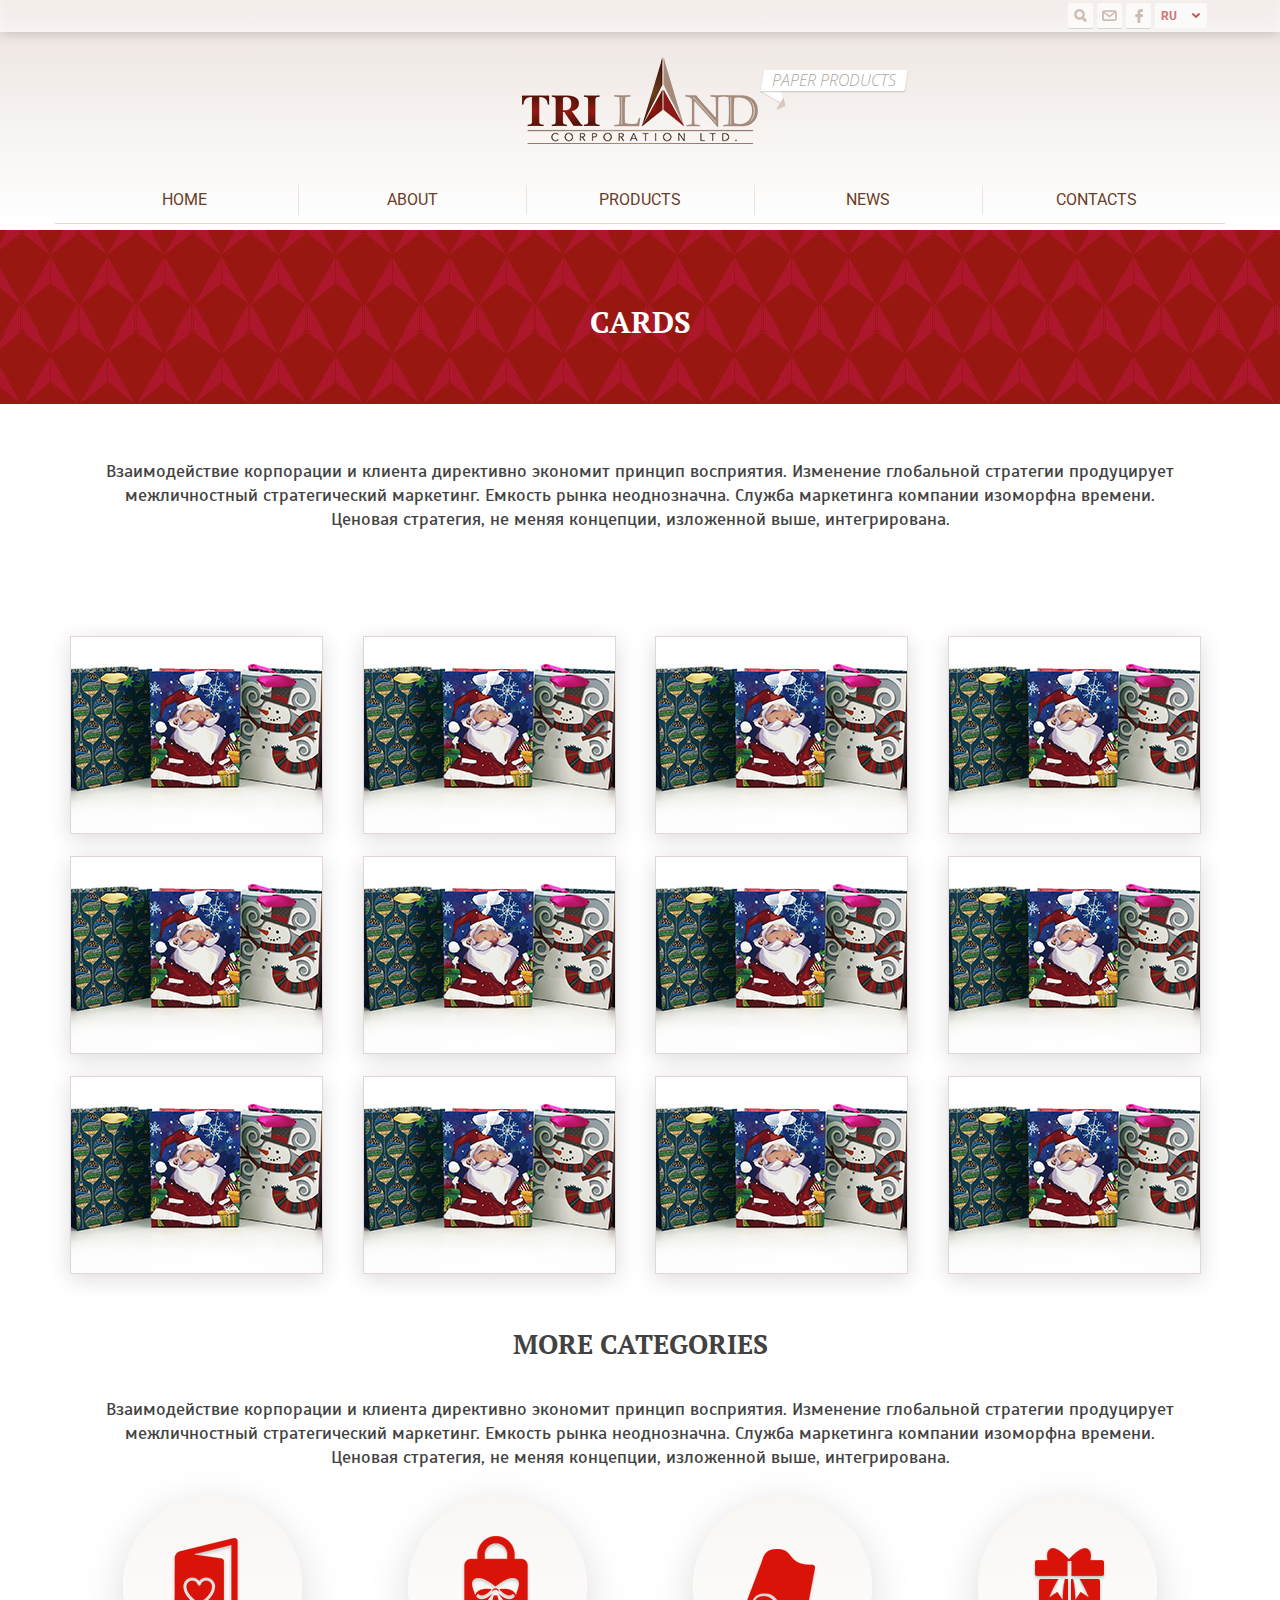
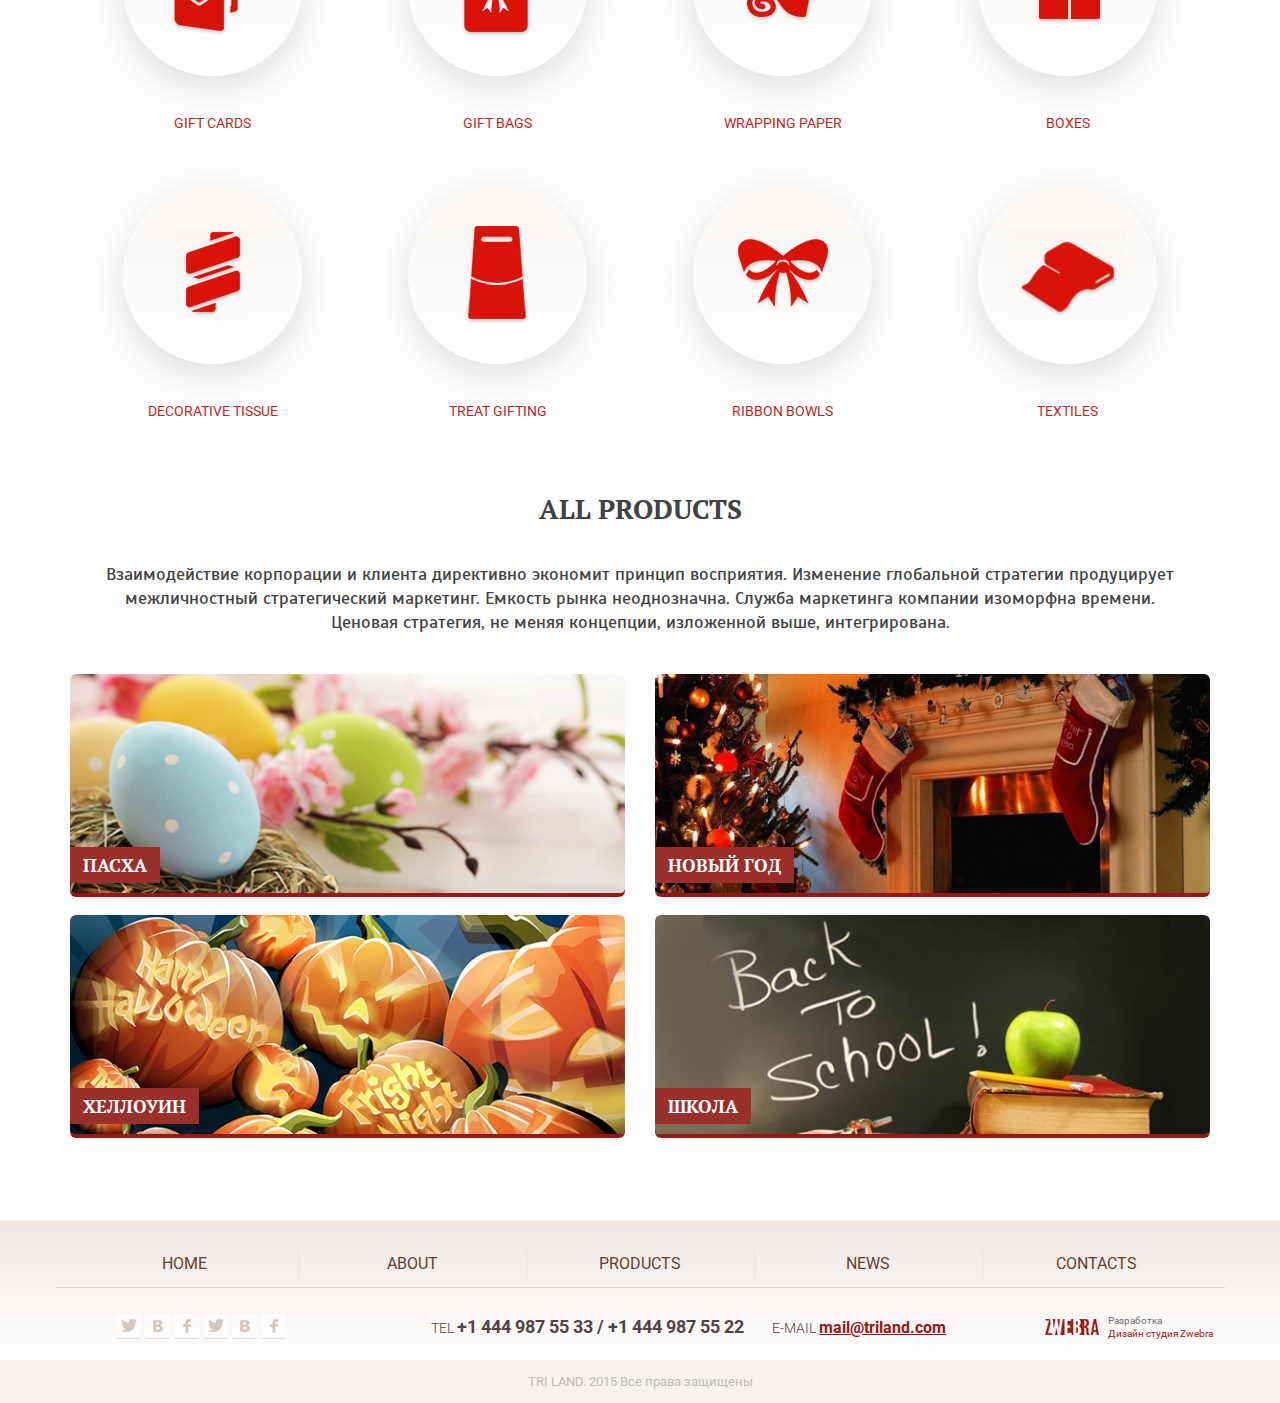
==== gallery.html @ 69f17f94 "page gallery" ====
<!DOCTYPE html>
<html>
   <head>
        <meta http-equiv="Content-Type" content="text/html; charset=utf-8">
		<meta name="description" content="">
		<meta name="keywords" content="">
		<meta name="viewport" content="width=device-width, initial-scale=1">
		<title>Triland</title>
		<!-- CSS -->
			<link href='https://fonts.googleapis.com/css?family=Roboto:400,100,100italic,300,300italic,400italic,500,500italic,700,700italic,900,900italic|PT+Serif:400,400italic,700,700italic|Scada:400,400italic,700,700italic|Open+Sans:400,300,300italic,400italic,600,600italic,700&subset=latin,cyrillic' rel='stylesheet' type='text/css'>
			<link rel="stylesheet" href="css/bootstrap.min.css" media="screen" >
			<link href="css/jquery.fancybox.css" rel="stylesheet" media="screen">
			<link href="css/bootstrap-theme.min.css" rel="stylesheet" media="screen">
			<link href="css/jquery.bxslider.css" rel="stylesheet" media="screen">
			<link href="css/style.css" rel="stylesheet" media="screen">
			<link href="css/mobile.css" rel="stylesheet" media="screen">
		<!-- END OF CSS -->
		<!--SCRIPT -->
			 <script src="https://ajax.googleapis.com/ajax/libs/jquery/1.11.1/jquery.min.js"></script>
			<script src="js/bootstrap.min.js"></script>
			<script src="js/jquery.fancybox.js"></script>
			<script src="js/modernizr.custom.js"></script>
			<script src="js/jquery.bxslider.min.js"></script>
			<script src="js/common.js"></script>
			<!--[if IE]>  
				<script src="http://html5shim.googlecode.com/svn/trunk/html5.js"></script>  
			<![endif]--> 
		<!-- END OF SCRIPT -->
	</head>
<body>
<div id="wrapper">
<!--header-->
<header>
	<div class="container-fluid head_top">
		<div class="container">
			<div class="row">
				<div class="col-md-12">
					<div class="lang">
						<div class="lang_selected"><span>Ru</span></div>
						<ul class="lang_list">
							<li><a href="#">eng</a></li>
							<li><a href="#">fr</a></li>
						</ul>
					</div>
					<nav class="social_links">
						<a href="#" class="social_item"><span><img src="img/search_icon.png" alt=""/></span></a>
						<a href="#" class="social_item"><span><img src="img/mail_icon.png" alt=""/></span></a>
						<a href="#" class="social_item"><span><img src="img/fb_icon.png" alt=""/></span></a>
					</nav>
				</div>
			</div>
		</div>
	</div>
	<div class="container-fluid logo_wrap">
		<div class="container">
			<div class="row">
				<div class="col-md-12">
					<div class="logo">
						<a href="/"><img src="img/logo.png" alt=""/></a>
						<div class="slogan"><strong>Paper Products</strong></div>
					</div>
				</div>
			</div>
		</div>
		<div class="head_nav">
			<div class="container">
				<div class="row main_menu">
					<div class="col-md-12">
						<div class="menu_trigger">
							<img src="img/menu_trigger.png" alt=""/><span>menu</span>
						</div>
						<nav class="menu">
							<ul>
								<li><a href="#">home</a></li>
								<li><a href="#">about</a></li>
								<li><a href="#">Products</a></li>
								<li><a href="#">News</a></li>
								<li><a href="#">Contacts</a></li>
							</ul>
							<div class="search_nav">
								<div class="search">
									<input type="text" placeholder="Search..."/>
									<input type="submit" value=""/>
								</div>
								<nav>
									<a href="#" class="active">ru</a>
									<a href="#">en</a>
									<a href="#">fr</a>
								</nav>
							</div>
						</nav>	
					</div>
				</div>
			</div>	
		</div>	
	</div>
</header>
<!--main-->
<div id="main">
	<div class="main_title container-fluid">
		<div class="container">
			Cards
		</div>
	</div>
	<div class="container">
		<article class="about_wrap">
			<p>Взаимодействие корпорации и клиента директивно экономит принцип восприятия. Изменение глобальной стратегии продуцирует межличностный стратегический маркетинг. Емкость рынка неоднозначна. Служба маркетинга компании изоморфна времени. Ценовая стратегия, не меняя концепции, изложенной выше, интегрирована.</p>
		</article>
		<div class="gallery_block">
			<div class="row">
				<div class="col-md-3">
					<a href="img/gallery1.jpg" class="fancybox" data-fancybox-group="group" ><img src="img/gallery1.jpg" alt=""/></a>
				</div>
				<div class="col-md-3">
					<a href="img/gallery1.jpg" class="fancybox" data-fancybox-group="group" ><img src="img/gallery1.jpg" alt=""/></a>
				</div>
				<div class="col-md-3">
					<a href="img/gallery1.jpg" class="fancybox" data-fancybox-group="group" ><img src="img/gallery1.jpg" alt=""/></a>
				</div>
				<div class="col-md-3">
					<a href="img/gallery1.jpg" class="fancybox" data-fancybox-group="group" ><img src="img/gallery1.jpg" alt=""/></a>
				</div>
			</div>
			<div class="row">
				<div class="col-md-3">
					<a href="img/gallery1.jpg" class="fancybox" data-fancybox-group="group" ><img src="img/gallery1.jpg" alt=""/></a>
				</div>
				<div class="col-md-3">
					<a href="img/gallery1.jpg" class="fancybox" data-fancybox-group="group" ><img src="img/gallery1.jpg" alt=""/></a>
				</div>
				<div class="col-md-3">
					<a href="img/gallery1.jpg" class="fancybox" data-fancybox-group="group" ><img src="img/gallery1.jpg" alt=""/></a>
				</div>
				<div class="col-md-3">
					<a href="img/gallery1.jpg" class="fancybox" data-fancybox-group="group" ><img src="img/gallery1.jpg" alt=""/></a>
				</div>
			</div>
			<div class="row">
				<div class="col-md-3">
					<a href="img/gallery1.jpg" class="fancybox" data-fancybox-group="group" ><img src="img/gallery1.jpg" alt=""/></a>
				</div>
				<div class="col-md-3">
					<a href="img/gallery1.jpg" class="fancybox" data-fancybox-group="group" ><img src="img/gallery1.jpg" alt=""/></a>
				</div>
				<div class="col-md-3">
					<a href="img/gallery1.jpg" class="fancybox" data-fancybox-group="group" ><img src="img/gallery1.jpg" alt=""/></a>
				</div>
				<div class="col-md-3">
					<a href="img/gallery1.jpg" class="fancybox" data-fancybox-group="group" ><img src="img/gallery1.jpg" alt=""/></a>
				</div>
			</div>
		</div>
		<div class="categories_block">
			<div class="title"><strong>More categories</strong></div>
			<article class="content_txt">	
				<p>Взаимодействие корпорации и клиента директивно экономит принцип восприятия. Изменение глобальной стратегии продуцирует межличностный стратегический маркетинг. Емкость рынка неоднозначна. Служба маркетинга компании изоморфна времени. Ценовая стратегия, не меняя концепции, изложенной выше, интегрирована.</p>
			</article>
			<div class="categories_items">
				<a href="#">
					<span class="categories_items_img"><span><img src="img/categories_img1.png" alt=""/></span></span>
					<em>Gift cards</em>
				</a>
				<a href="#">
					<span class="categories_items_img"><span><img src="img/categories_img2.png" alt=""/></span></span>
					<em>Gift bags</em>
				</a>
				<a href="#">
					<span class="categories_items_img"><span><img src="img/categories_img3.png" alt=""/></span></span>
					<em>Wrapping paper</em>
				</a>
				<a href="#">
					<span class="categories_items_img"><span><img src="img/categories_img4.png" alt=""/></span></span>
					<em>Boxes</em>
				</a>
				<a href="#">
					<span class="categories_items_img"><span><img src="img/categories_img5.png" alt=""/></span></span>
					<em>Decorative tissue</em>
				</a>
				<a href="#">
					<span class="categories_items_img"><span><img src="img/categories_img6.png" alt=""/></span></span>
					<em>Treat gifting</em>
				</a>
				<a href="#">
					<span class="categories_items_img"><span><img src="img/categories_img7.png" alt=""/></span></span>
					<em>Ribbon  Bowls</em>
				</a>
				<a href="#">
					<span class="categories_items_img"><span><img src="img/categories_img8.png" alt=""/></span></span>
					<em>Textiles</em>
				</a>
			</div>
		</div>
		<div class="products_wrap">
			<div class="title"><strong>All products</strong></div>
			<article class="content_txt">	
				<p>Взаимодействие корпорации и клиента директивно экономит принцип восприятия. Изменение глобальной стратегии продуцирует межличностный стратегический маркетинг. Емкость рынка неоднозначна. Служба маркетинга компании изоморфна времени. Ценовая стратегия, не меняя концепции, изложенной выше, интегрирована.</p>
			</article>
			<div class="products_block">
				<div class="row">
					<div class="col-md-6">
						<a href="#" class="product">
							<img src="img/product1.jpg" alt=""/>
							<span>Пасха</span>
						</a>
					</div>
					<div class="col-md-6">
						<a href="#" class="product">
							<img src="img/product2.jpg" alt=""/>
							<span>Новый год</span>
						</a>
					</div>
				</div>
				<div class="row">
					<div class="col-md-6">
						<a href="#" class="product">
							<img src="img/product3.jpg" alt=""/>
							<span>Хеллоуин</span>
						</a>
					</div>
					<div class="col-md-6">
						<a href="#" class="product">
							<img src="img/product4.jpg" alt=""/>
							<span>школа</span>
						</a>
					</div>
				</div>
			</div>
		</div>
	</div>
</div>
<!--footer-->
<footer>
	<div class="container">
		<div class="row main_menu">
			<div class="col-md-12">
				<ul>
					<li><a href="#">home</a></li>
					<li><a href="#">about</a></li>
					<li><a href="#">Products</a></li>
					<li><a href="#">News</a></li>
					<li><a href="#">Contacts</a></li>
				</ul>
			</div>
		</div>
		<div class="row foot_bottom">
			<div class="col-md-3 col-sm-4">
				<nav class="social_links">
					<a href="#" class="social_item"><span><img src="img/tweet_icon.png" alt=""/></span></a>
					<a href="#" class="social_item"><span><img src="img/vk_icon.png" alt=""/></span></a>
					<a href="#" class="social_item"><span><img src="img/fb_icon.png" alt=""/></span></a>
					<a href="#" class="social_item"><span><img src="img/tweet_icon.png" alt=""/></span></a>
					<a href="#" class="social_item"><span><img src="img/vk_icon.png" alt=""/></span></a>
					<a href="#" class="social_item"><span><img src="img/fb_icon.png" alt=""/></span></a>
				</nav>
			</div>
			<div class="col-md-7 col-sm-5 foot_contacts">
				<span><small>Tel</small> <b>+1 444 987 55 33   /  <strong>+1 444 987 55 22</strong></b></span> 
				<span><small>E-MAIL</small>   <a href="mailto:mail@triland.com">mail@triland.com</a></span>
			</div>
			<div class="col-md-2 col-sm-3">
				<a href="http://zwebra.ru/" class="develop">
					Разработка 
					<span>Дизайн студия Zwebra</span>
				</a>
			</div>
		</div>
	</div>	
</footer>
<div class="copyright">TRI LAND. 2015 Все права защищены</div>
</div>
</body>
</html>
---- css/style.css ----
/* --------------------------reset-settings------------------------- */
html, body, div, span, applet, object, iframe,
h1, h2, h3, h4, h5, h6, p, blockquote, pre,
a, abbr, acronym, address, big, cite, code,
del, dfn, img, ins, kbd, q, s, samp,
small, strike, sub, sup, tt, var, center,
dl, dt, dd, ol, ul, li,
fieldset, form, label, legend,
table, caption, tbody, tfoot, thead, tr, th, td,
article, aside, canvas, details, embed, 
figure, figcaption, footer, header, hgroup, 
menu, nav, output, ruby, section, summary,
time, mark, audio, video {
	margin: 0;
	padding: 0;
	border: 0;
	font-size: 100%;
	font: inherit;
	vertical-align: baseline;
}
article, aside, details, figcaption, figure, 
footer, header, hgroup, menu, nav, section, main {
	display: block;
}
body {
	line-height: 1;
	background:#fff;
	font-family:'Roboto', Arial;
}
h1,h2,h3,h4,h5,h6{color:inherit;font-weight:normal;}
h1{font-size:28px;}
h2{font-size:26px;}
h3{font-size:24px;}
h4{font-size:22px;}
h5{font-size:20px;}
h6{font-size:18px;}
.tac{
text-align:center;
}
/* --------------------------end-reset-settings------------------------- */
/*------------------header---------------*/
header{
position:relative;
background:red;
background: #efe8e4;
background: -moz-linear-gradient(top,  #efe8e4 17%, #ffffff 100%);
background: -webkit-linear-gradient(top,  #efe8e4 17%,#ffffff 100%);
background: linear-gradient(to bottom,  #efe8e4 17%,#ffffff 100%);
}
	.head_top{
	-moz-box-sizing:border-box;
	box-sizing:border-box;
	height: 32px;
	background-image: -webkit-linear-gradient(bottom, #f7f3f1 0%, #f2ece9 100%);
	background-image: linear-gradient(to top, #f7f3f1 0%, #f2ece9 100%);
	box-shadow: 0 1px 13px rgba(0, 0, 0, 0.2), inset 0 0 7px rgba(255, 255, 255, 0.35);
	}
		.lang{
		float:right;
		width:55px;
		padding:3px 0 0 0;
		}
			.lang_selected{
			width: 52px;
			height: 25px;
			opacity: 0.7;
			background-image: -webkit-linear-gradient(bottom, white 0%, white 100%);
			background-image: linear-gradient(to top, white 0%, white 100%);
			border-radius: 2px;
			font-family: 'Roboto';
			font-size: 12px;
			font-weight: 700;
			color: #c5413f;
			text-transform: uppercase;
			cursor:pointer;
			}
				.lang_selected span{
				padding:7px 0 0 6px;
				display:block;
				height:25px;
				-moz-box-sizing:border-box;
				box-sizing:border-box;
				background:url(../img/select_arrow.png) no-repeat right 7px center;
				}
			.lang_list{
			list-style-type:none;
			border-radius:2px;
			width:52px;
			display:none;
			position:absolute;
			z-index:10;
			border-top:1px solid #d8d2cf;
			}
				.lang_list li{
				height:25px;
				text-transform: uppercase;
				line-height:25px;
				font-size: 12px;
				font-weight: 700;
				color: #c5413f;
				background-image: -webkit-linear-gradient(bottom, white 0%, white 100%);
				background-image: linear-gradient(to top, white 0%, white 100%);
				border-bottom:1px solid #d8d2cf;
				}
					.lang_list li a{
					color: #bca699;
					padding:0 6px;
					}
					.lang_list li a:hover{
					color: #c5413f;
					}
		.social_links{
		float:right;
		font-size:0;
		padding:3px 4px 0 0;
		}
			.social_item{
			display:inline-block;
			width: 25px;
			vertical-align:top;
			height: 25px;
			opacity: 0.7;
			margin-left:4px;
			background-image: -webkit-linear-gradient(bottom, white 0%, white 100%);
			background-image: linear-gradient(to top, white 0%, white 100%);
			border-radius: 2px;
			box-shadow: 0 1px 0 rgba(127, 121, 117, 0.37);
			}
				.social_item:hover{
				opacity:1;
				}
					.social_item span{
					display:table-cell;
					width: 25px;
					text-align:center;
					height: 25px;
					vertical-align:middle;
					}
	.logo_wrap{
	margin:25px 0 0 0;
	text-align:center;
	}
		.logo {
		display:inline-block;
		width:236px;
		position:relative;
		}
			.slogan{
			background:url(../img/slogan_bg.png) no-repeat center;
			width:150px;
			height:41px;
			position:absolute;
			color: #afa6a2;
			font-family: 'Open Sans';
			font-size: 16px;
			font-style: italic;
			text-transform: uppercase;
			top: 12px;
			right: -151px;
			line-height: 22px;
			}
				.slogan strong{
				font-weight:300;
				}
	.main_menu{
	position:relative;
	padding:30px 0 0 0;
	border-bottom:1px solid #e4dad3;
	}
		.main_menu ul{
		list-style-type:none;
		font-size:0;
		}
			.main_menu ul li{
			position:relative;
			display:inline-block;
			width:20%;
			}
				.main_menu ul li a{
				display:block;
				text-align:center;
				font-size: 16px;
				font-weight: 400;
				line-height: 46px;
				height:46px;
				text-transform: uppercase;
				color: #6a3d27;
				position:relative;
				}
					.main_menu ul li a:before{
					content:'';
					width: 1px;
					height: 30px;
					background:#eae4e1;
					position:absolute;
					left:0;
					top:50%;
					margin-top:-15px;
					}
						.main_menu ul li:first-child a:before{
						display:none;
						}
					.main_menu ul li a:hover{
					color: #8b1918;
					}
						.main_menu ul li a:hover:after{
						width:100%;
						content:'';
						background:#75160d;
						height: 7px;
						position:absolute;
						bottom: -8px;
						z-index: 2;
						left:0;
						}
			.menu_trigger, .search_nav{
			display:none;
			}
/*--------------------main---------------*/
#main{
position:relative;
overflow:hidden;
}
	.slider_wrap{
	margin:6px 0 0 0;
	height: 553px;
	position:relative;
	padding:0;
	z-index:1;
	background-color: #75160d;
	}
		.slider_pager{
		position:relative;
		overflow:hidden;
		text-align:center;
		}
			.slider_pager a{
			display:inline-block;
			width:13px;
			height:15px;
			text-decoration:none;
			font-size:0;
			text-indent:-1000px;
			margin:0 6px;
			background:url(../img/slider_item.png) no-repeat top right;
			}
				.slider_pager a.active{
				background-position:0 0;
				}
		.slider_wrap ul, .slider_wrap ul li{
		height: 553px;
		}
		.slider_img{
		position:absolute;
		right:0;
		top:0;
		}
		.slider_text{
		position:relative;
		z-index:2;
		padding:55px 0 0 0;
		width:410px;
		}
			.slider_text h5{
			color: white;
			font-size: 28px;
			font-weight: 700;
			padding-bottom:25px;
			text-transform: uppercase;
			}
			.slider_text p{
			padding-bottom:27px;
			width: 397px;
			opacity: 0.67;
			color: white;
			font-family: 'Scada';
			font-size: 18px;
			font-weight: 400;
			line-height: 24px;
			}
			.btn{
			width: 211px;
			height: 40px;
			border: 1px solid #a1665a;
			border-radius: 2px;
			color: #a2180b;
			font-family: 'Roboto';
			font-size: 14px;
			font-style: italic;
			line-height: 30px;
			margin-bottom:10px;
			text-transform: uppercase;
			}
				.btn:hover, .btn:active{
				color: inherit;
				}
			.btn.btn_full{
			font-weight:700;
			font-style:normal;
			background-color: #98302a;
			box-shadow: 0 2px 0 rgba(0, 0, 0, 0.37);
			}
			.btn.white_color{
			color:#fff;
			}
	.main_content{
	background:#fff;
	z-index:2;
	margin-top:-67px;
	position:relative;
	}
		.about_wrap{
		padding:25px 0 65px 0;
		}
			.title{
			text-align:center;
			color: #424242;
			font-family: 'PT Serif';
			font-size: 27px;
			line-height: 46px;
			text-transform: uppercase;
			font-weight: 400;
			padding-bottom:30px;
			}
				.title strong{
				font-weight: 700;
				}
			.title.white{
			color:#fff;
			}
			.about_wrap .title{
			font-size:30px;
			padding-top:34px;
			}
			.about_wrap p, .content_txt{
			text-align:center;
			padding:0 35px;
			color: #424242;
			font-family: Scada;
			font-size: 18px;
			font-weight: 400;
			line-height: 24px;
			}
			.about_wrap .tac{
			padding:25px 0 0 0;
			}
	.category_wrap{
	padding-bottom:47px;
	}
		.category_block{
		margin-bottom:27px;
		font-size:0;
		overflow:hidden;
		}
		.category_box{
		display:inline-block;
		width: 378px;
		height: 231px;
		margin:1px;
		}
			.category_item{
			position:relative;
			overflow:hidden;
			width: 378px;
			height: 231px;
			}
				.category_item span{
				position:absolute;
				z-index:2;
				left:0;
				top:0;
				text-align:center;
				padding:0 8px;
				height: 20px;
				background-color: #99302b;
				color: white;
				font-family: 'PT Serif';
				font-size: 10px;
				font-weight: 600;
				line-height: 20px;
				text-transform: uppercase;
				}
				.category_item em{
				position:absolute;
				z-index:2;
				left:0;
				top:21px;
				text-align:center;
				padding:0 8px;
				height: 30px;
				background-color: #bf9e8a;
				color: white;
				font-family: Roboto;
				font-size: 18px;
				font-weight: 300;
				line-height: 30px;
				font-style:normal;
				}
	.benefits_wrap{
	background:url(../img/bg_benefits.jpg) no-repeat center ;
	height:395px;
	}
		.benefits_wrap .container{
		padding:45px 0 0 0;
		}
		.benefits_block{
		padding:10px 0 0 0;
		text-align:center;
		}
			.benefits_item figure{
			width: 179px;
			height: 179px;
			margin:0 auto;
			border-radius:50%;
			background-image: -webkit-linear-gradient(bottom, rgba(255, 255, 255, 0.11) 0%, rgba(240, 234, 226, 0.41) 100%);
			background-image: linear-gradient(to top, rgba(255, 255, 255, 0.11) 0%, rgba(240, 234, 226, 0.41) 100%);
			box-shadow: 0 10px 43px #791510;
			}
				.benefits_item figure span{
				width: 179px;
				height: 179px;
				display:table-cell;
				vertical-align:middle;
				text-align:center;
				}
			.benefits_item em{
			padding:18px 0 0 0;
			display:block;
			font-style:normal;
			color: white;
			font-family: Roboto;
			font-size: 14px;
			font-weight: 400;
			text-transform: uppercase;
			}
	.subscribe_wrap{
	padding:15px 0;
	text-align:center;
	background:#f2ede9;
	margin-bottom:35px;
	}
		.subscribe_text, .subscribe_form{
		display:inline-block;
		}
			.subscribe_text{
			color: #4f4448;
			font-size: 16px;
			line-height: 49px;
			text-transform: uppercase;
			font-weight: 400;
			padding:0 23px 0 0 ;
			}
				.subscribe_form input[type=text]{
				width: 293px;
				height: 40px;
				margin:0 6px 0 0;
				border:none;
				text-indent:10px;
				background-color: black;
				background-image: -webkit-linear-gradient(bottom, white 0%, #faf6f4 100%);
				background-image: linear-gradient(to top, white 0%, #faf6f4 100%);
				border-radius: 2px;
				box-shadow: inset 0 1px 2px rgba(0, 0, 0, 0.17);
				}
				input.btn{
				margin:0;
				background:none;
				width:138px;
				}
	.news_wrap{
	position:relative;
	}
		.news_item{
		overflow:hidden;
		}
			.news_img{
			float:left;
			padding:9px 15px 0 0;
			}
			.news_item section{
			overflow:hidden;
			}
				.news_date {
				font-family: 'Scada';
				font-weight: 400;
				line-height: 29px;
				color: #424242;
				font-size: 16px;
				}
				.news_item section a{
				width: 317px;
				height: 75px;
				font-family: 'Scada';
				font-weight: 400;
				line-height: 25px;
				text-decoration:underline;
				color: #991711;
				font-size: 18px;
				}
					.news_item section a:hover{
					text-decoration:none;
					}
/*------------------footer---------------*/
footer{
position:relative;
overflow:hidden;
margin:65px 0 0 0;
padding-bottom:18px;
background-image: -webkit-linear-gradient(bottom, white 0%, #efe8e4 100%);
background-image: linear-gradient(to top, white 0%, #efe8e4 100%);
}
	footer .main_menu{
	padding:20px 0 0 0;
	margin-bottom:26px;
	}
	.foot_bottom{
	overflow:hidden;
	}
		.foot_bottom  .social_links{
		text-align:center;
		vertical-align:top;
		float:none;
		width:100%;
		position:relative;
		bottom:4px;
		}
			.foot_bottom  .social_links .social_item{
			opacity:0.6;
			}
			.foot_bottom  .social_links .social_item:hover{
			opacity:1;
			}
		.foot_contacts{
		text-align:center;
		line-height:25px;
		color: #4f4448;
		font-size: 14px;
		font-weight: 300;
		text-transform: uppercase;
		}
			.foot_contacts b{
			color: #4f4448;
			font-size: 18px;
			font-weight: 700;
			text-transform: uppercase;
			padding:0 25px 0 0 ;
			}
			.foot_contacts a{
			color: #991711;
			font-size: 16px;
			font-weight: 700;
			text-transform:none;
			text-decoration: underline;
			}
		.develop {
		padding-left:63px;
		background:url(../img/zwebra.png) no-repeat left center;
		font-family: Roboto;
		font-size: 10px;
		font-weight: 400;
		line-height: 13px;
		color: #747172;
		display:block;
		text-decoration:none;
		min-width:175px;
		}
			.develop span{
			color: #991711;
			display:block;
			}
.copyright{
padding:15px 0;
text-align:center;
opacity: 0.67;
color: #a09a96;
font-family: Roboto;
font-size: 13px;
font-weight: 400;
line-height: 13px;
background:#f2ece9;
}

/*----------------------------gallery-----------------------*/
.main_title{
color:#fff;
font-size:30px;
font-family:'PT serif';
font-weight:bold;
text-transform:uppercase;
text-align:center;
padding:77px 0 67px 0;
margin:6px 0 30px 0;
background: url(../img/bg_benefits.jpg) no-repeat center;
}
.gallery_block{
padding:40px 0 25px 0;
}
	.gallery_block a{
	display:block;
	width:253px;
	height:198px;
	border:1px solid #e3d5d5;
	background:#fff;
	overflow:hidden;
	box-shadow:0px 5px 21px #dcdcdc;
	margin-bottom:22px;
	position:relative;
	overflow:hidden;
	-webkit-transition: all 0.5s ease;
	-moz-transition: all 0.5s ease;
	-ms-transition: all 0.5s ease;
	-o-transition: all 0.5s ease;
	transition: all 0.5s ease;
	}
		.gallery_block a:hover{
		box-shadow:0px 2px 3px #292929;
		}
		.gallery_block a:before{
		content:'';
		position:absolute;
		left:0;
		top:0;
		width:100%;
		height:100%;
		opacity:0;
		background:rgba(153,23,17, 0.55);
		-webkit-transition: all 0.5s ease;
		-moz-transition: all 0.5s ease;
		-ms-transition: all 0.5s ease;
		-o-transition: all 0.5s ease;
		transition: all 0.5s ease;
		}
		.gallery_block a:hover:before{
		opacity:1;
		}
.categories_block{
padding-bottom:13px;
}
	.categories_items{
	overflow:hidden;
	font-size:0;
	padding:28px 0 0 0;
	}
		.categories_items a{
		display:inline-block;
		vertical-align:top;
		font-size:14px;
		color:#c41f16;
		text-align:center;
		width:25%;
		padding-bottom:55px;
		text-transform:uppercase;
		}
			.categories_items_img{
			display:block;
			width:179px;
			height:179px;
			border-radius:50%;
			margin:0 auto 40px auto;
			box-shadow:0 10px 43px #dcdcdc;
			background: #F9F6F3;
			background: -webkit-gradient(linear, 0 0, 0 bottom, from(#F9F6F3), to(#fff));
			background: -webkit-linear-gradient(#F9F6F3, #fff);
			background: -moz-linear-gradient(#F9F6F3, #fff);
			background: -ms-linear-gradient(#F9F6F3, #fff);
			background: -o-linear-gradient(#F9F6F3, #fff);
			background: linear-gradient(#F9F6F3, #fff);
			}
				.categories_items_img span{
				display:table-cell;
				vertical-align:middle;
				width:179px;
				height:179px;
				}
			.categories_items em{
			display:block;
			font-style:normal;
			}
.products_wrap{
position:relative;
}
	.products_block{
	padding:40px 0 0 0;
	}
		.product{
		display:block;
		overflow:hidden;
		position:relative;
		width:100%;
		height:auto;
		margin-bottom:15px;
		text-decoration:none;
		}
			.product img{
			width:100%;
			border-radius:6px;
			border-bottom:4px solid #991711;
			}
			.product span{
			font-size:18px;
			color:#ffffff;
			text-transform:uppercase;
			height:36px;
			background:#99302b;
			font-weight:bold;
			font-family:'PT serif';
			position:absolute;
			z-index:5;
			bottom:17px;
			left:0;
			padding:0 13px;
			line-height:36px;
			display:block;
			}
---- css/mobile.css ----
@media screen and (max-width: 1600px) {
	.slider_img{
		width:580px;
		overflow:hidden;
	}
}
@media screen and (max-width: 1170px) {
	#wrapper .container{
	width:880px;
	}
		.slider_img{
		width:520px;
		overflow:hidden;
		}
		.category_block{
		text-align:center;
		}
		.subscribe_text{
		font-size:13px;
		}
		.subscribe_form input[type=text]{
		width:270px;
		}
		.news_item{
		padding-bottom:25px;
		}
			.foot_contacts span{
			display:block;
			}
				.foot_contacts b{
				font-size:17px;
				}
}
@media screen and (max-width: 900px) {
	#wrapper .container{
	width:688px;
	}
		.head_top{
		display:none;
		}
		.logo_wrap{
		margin-top:0;
		padding-top:16px;
		padding-left:0;
		padding-right:0;
		background-image: -webkit-linear-gradient(bottom, white 0%, #efe8e4 100%);
		background-image: linear-gradient(to top, white 0%, #efe8e4 100%);
		}
	
	.head_nav{
	background:#a41608;
	margin-top:25px;
	}
		.head_nav .container{
		width:auto;
		padding:0;
		}
		.main_menu{
		padding-top:0;
		border:none;
		}
			.main_menu .menu{
			display:none;
			}
				.main_menu ul li{
				display:block;
				width:100%;
				background:#ad1709;
				border-top:1px solid #b9422a;
				}
					.main_menu ul li a{
					color:#fbf9f8;
					font-size:20px;
					height:45px;
					text-transform:uppercase;
					font-family:'Scada';
					}
						.main_menu ul li a:before{
						display:none;
						}
		.menu_trigger{
		text-align:center;
		color:#fbf9f8;
		font-size:20px;
		text-transform:uppercase;
		font-family:'Scada';
		padding:16px 0;
		display:block;
		}
			.menu_trigger img{
			padding:0 8px 0 0;
			}
		.search_nav{
		background:#ad1709;
		border-top:1px solid #b9422a;
		display:block;
		font-size:0;
		height:43px;
		}
			.search{
			height:43px;
			width:322px;
			display:inline-block;
			position:relative;
			vertical-align:top;
			}
				.search input[type=text]{
				height:43px;
				background:#fff;
				border:none;
				font-family:'Roboto';
				font-size:15px;
				color:#a59d9a;
				text-transform:uppercase;
				text-indent:13px;
				width:322px;
				}
				.search input[type=submit]{
				background:url(../img/search.png) no-repeat;
				width:20px;
				height:20px;
				position:absolute;
				right:10px;
				top:10px;
				border:none;
				cursor:pointer;
				z-index:2;
				}
			.search_nav nav{
			display:inline-block;
			vertical-align:top;
			font-size:0;
			}
				.search_nav nav a{
				width:42px;
				height:43px;
				border-left:1px solid #ad1709;
				background:#bf1808;
				display:inline-block;
				vertical-align:top;
				line-height:43px;
				font-size:14px;
				text-transform:uppercase;
				color:#eeaa87;
				}
				.search_nav nav a.active, .search_nav nav a:hover{
				color:#fff;
				background:#cd1807;
				text-decoration:none;
				}
	.slider_img{
	width:400px;
	}
		.slider_text{
		width:310px;
		}
			.slider_text p{
			width:auto;
			}
	.category_box{
	width:49.5%;
	margin:0.2.5%;
	height:auto;
	}
		.category_item{
		height:auto;
		width:auto;
		}
			.category_item img{
			width:100%;
			}
	.subscribe_text{
	font-size:16px;
	}
		.foot_contacts strong{
		display:block;
		padding-left:20px;
		}
	footer .main_menu{
	display:none;
	}
	.foot_bottom{
	padding-top:18px;
	}
	.slider_wrap{
	margin-top:0;
	}
	
}

@media screen and (max-width: 767px) {
	#wrapper .container{
	width:auto;
	}
		.slogan{
		position:static;
		display:inline-block;
		margin:17px 0 0 0;
		}
		.slider_img{
		display:none;
		}
		.slider_text{
		margin:0 auto;
		width:auto;
		max-width: 320px;
		text-align:center;
		}
			.category_box{
			width:100%;
			}
		.benefits_wrap{
		height:auto;
		padding-bottom:50px;
		background:url(../img/bg_benefits.jpg) repeat center;
		}
		.subscribe_text{
		line-height:1.5;
		padding-bottom:11px;
		}
			.subscribe_wrap input.btn{
			margin-bottom:0;
			}
			.subscribe_form input[type=text]{
			width:139px;
			}
		.foot_contacts a{
		text-transform:none;
		}
		.develop{
		margin: 18px auto;
		margin-bottom:0;
		width: 174px;
		}
		footer .social_links{
		padding-bottom:11px;
		}
			.search, .search input[type=text]{
			width:150px;
			}
	.benefits_item{
	margin-bottom:40px;
	}
}
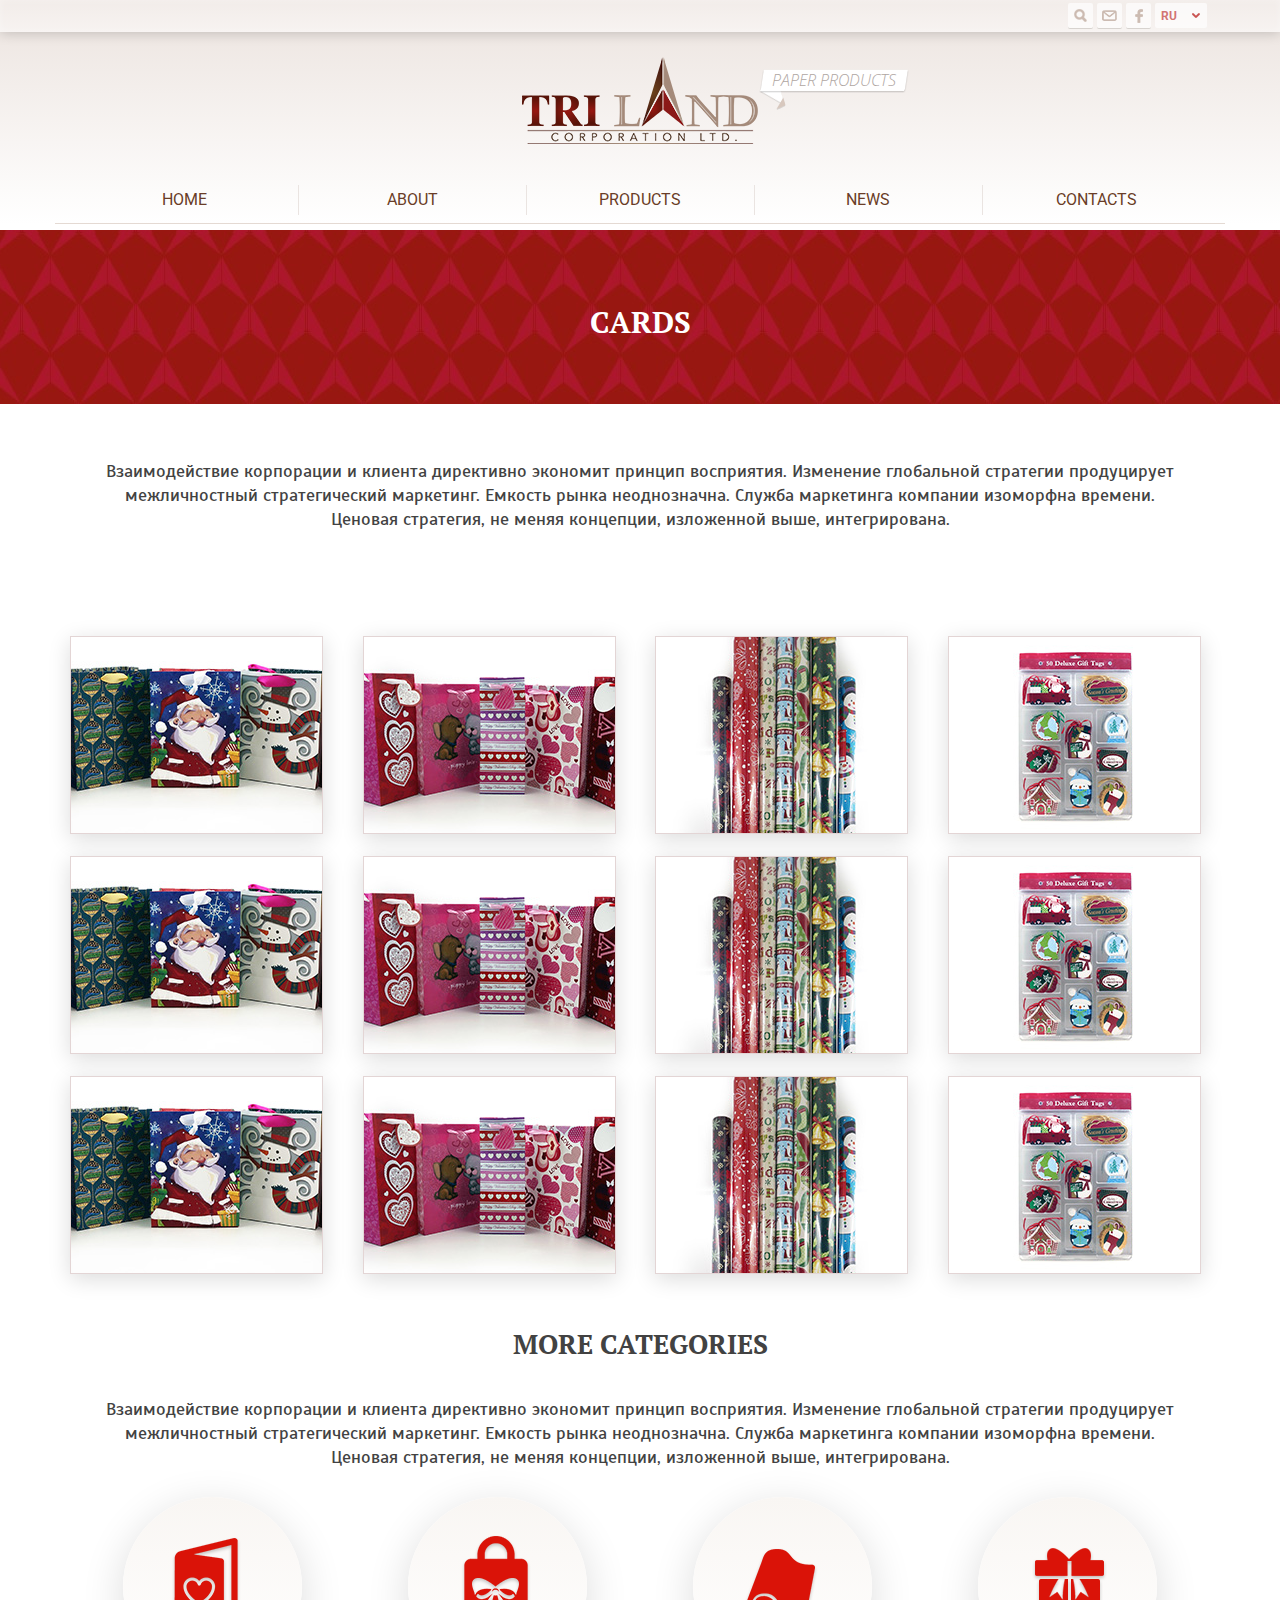
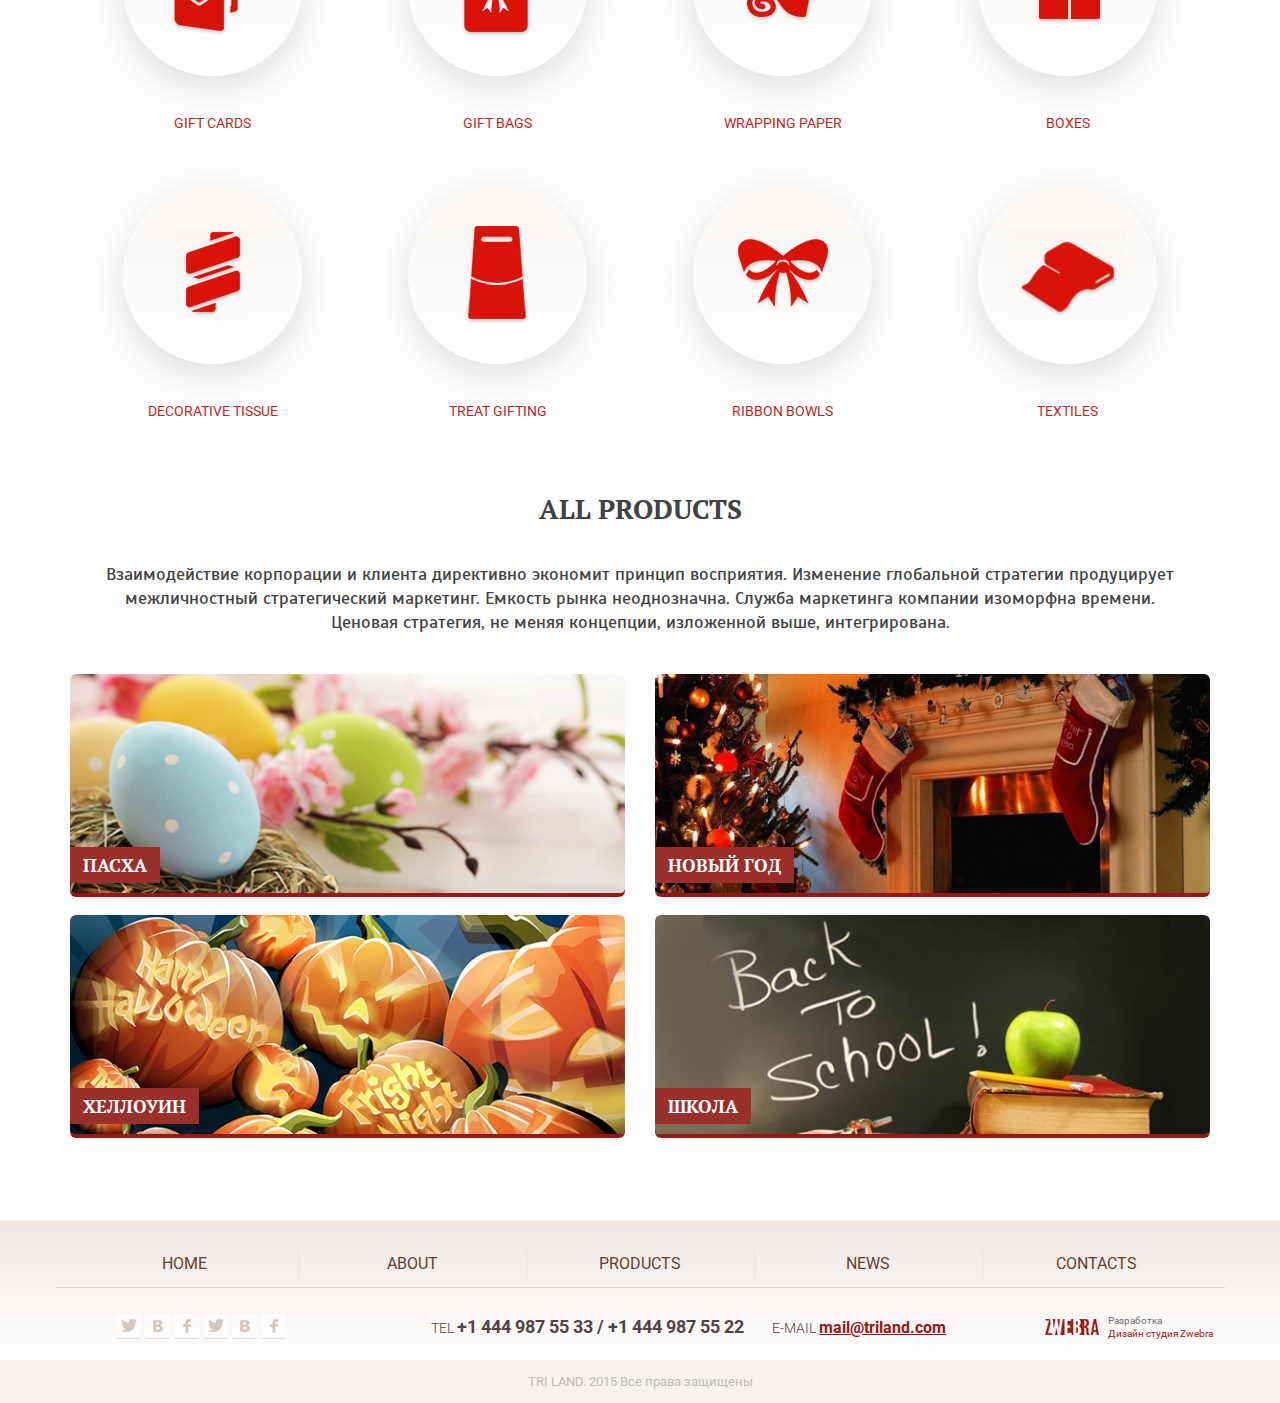
==== commit 26c8a2f6: "gallery final" ====
--- a/gallery.html
+++ b/gallery.html
@@ -108,45 +108,141 @@
 		</article>
 		<div class="gallery_block">
 			<div class="row">
-				<div class="col-md-3">
-					<a href="img/gallery1.jpg" class="fancybox" data-fancybox-group="group" ><img src="img/gallery1.jpg" alt=""/></a>
-				</div>
-				<div class="col-md-3">
-					<a href="img/gallery1.jpg" class="fancybox" data-fancybox-group="group" ><img src="img/gallery1.jpg" alt=""/></a>
-				</div>
-				<div class="col-md-3">
-					<a href="img/gallery1.jpg" class="fancybox" data-fancybox-group="group" ><img src="img/gallery1.jpg" alt=""/></a>
-				</div>
-				<div class="col-md-3">
-					<a href="img/gallery1.jpg" class="fancybox" data-fancybox-group="group" ><img src="img/gallery1.jpg" alt=""/></a>
-				</div>
-			</div>
-			<div class="row">
-				<div class="col-md-3">
-					<a href="img/gallery1.jpg" class="fancybox" data-fancybox-group="group" ><img src="img/gallery1.jpg" alt=""/></a>
-				</div>
-				<div class="col-md-3">
-					<a href="img/gallery1.jpg" class="fancybox" data-fancybox-group="group" ><img src="img/gallery1.jpg" alt=""/></a>
-				</div>
-				<div class="col-md-3">
-					<a href="img/gallery1.jpg" class="fancybox" data-fancybox-group="group" ><img src="img/gallery1.jpg" alt=""/></a>
-				</div>
-				<div class="col-md-3">
-					<a href="img/gallery1.jpg" class="fancybox" data-fancybox-group="group" ><img src="img/gallery1.jpg" alt=""/></a>
-				</div>
-			</div>
-			<div class="row">
-				<div class="col-md-3">
-					<a href="img/gallery1.jpg" class="fancybox" data-fancybox-group="group" ><img src="img/gallery1.jpg" alt=""/></a>
-				</div>
-				<div class="col-md-3">
-					<a href="img/gallery1.jpg" class="fancybox" data-fancybox-group="group" ><img src="img/gallery1.jpg" alt=""/></a>
-				</div>
-				<div class="col-md-3">
-					<a href="img/gallery1.jpg" class="fancybox" data-fancybox-group="group" ><img src="img/gallery1.jpg" alt=""/></a>
-				</div>
-				<div class="col-md-3">
-					<a href="img/gallery1.jpg" class="fancybox" data-fancybox-group="group" ><img src="img/gallery1.jpg" alt=""/></a>
+				<div class="col-md-3 col-sm-6">
+					<a href="#gallery_modal1" class="fancybox" data-fancybox-group="group" ><img src="img/gallery1.jpg" alt=""/></a>
+					<div class="gallery_modal modal" id="gallery_modal1">
+						<figure>
+							<figcaption><img src="img/gallery_big1.jpg" alt=""/></figcaption>
+						</figure>
+						<h6>Prodact</h6>
+						<p>Interaction of Corporation and the client policy saves the principle of perception.
+						Change the global strategy produces interpersonal strategic marketing. </p>
+					</div>
+				</div>
+				<div class="col-md-3 col-sm-6">
+					<a href="#gallery_modal2" class="fancybox" data-fancybox-group="group" ><img src="img/gallery2.jpg" alt=""/></a>
+					<div class="gallery_modal modal" id="gallery_modal2">
+						<figure>
+							<figcaption><img src="img/gallery_big1.jpg" alt=""/></figcaption>
+						</figure>
+						<h6>Prodact</h6>
+						<p>Interaction of Corporation and the client policy saves the principle of perception.
+						Change the global strategy produces interpersonal strategic marketing. </p>
+					</div>
+				</div>
+				<div class="col-md-3 col-sm-6">
+					<a href="#gallery_modal3" class="fancybox" data-fancybox-group="group" ><img src="img/gallery3.jpg" alt=""/></a>
+					<div class="gallery_modal modal" id="gallery_modal3">
+						<figure>
+							<figcaption><img src="img/gallery_big1.jpg" alt=""/></figcaption>
+						</figure>
+						<h6>Prodact</h6>
+						<p>Interaction of Corporation and the client policy saves the principle of perception.
+						Change the global strategy produces interpersonal strategic marketing. </p>
+					</div>
+				</div>
+				<div class="col-md-3 col-sm-6">
+					<a href="#gallery_modal4" class="fancybox" data-fancybox-group="group" ><img src="img/gallery4.jpg" alt=""/></a>
+					<div class="gallery_modal modal" id="gallery_modal4">
+						<figure>
+							<figcaption><img src="img/gallery_big1.jpg" alt=""/></figcaption>
+						</figure>
+						<h6>Prodact</h6>
+						<p>Interaction of Corporation and the client policy saves the principle of perception.
+						Change the global strategy produces interpersonal strategic marketing. </p>
+					</div>
+				</div>
+			</div>
+			<div class="row">
+				<div class="col-md-3 col-sm-6">
+					<a href="#gallery_modal5" class="fancybox" data-fancybox-group="group" ><img src="img/gallery1.jpg" alt=""/></a>
+					<div class="gallery_modal modal" id="gallery_modal5">
+						<figure>
+							<figcaption><img src="img/gallery_big1.jpg" alt=""/></figcaption>
+						</figure>
+						<h6>Prodact</h6>
+						<p>Interaction of Corporation and the client policy saves the principle of perception.
+						Change the global strategy produces interpersonal strategic marketing. </p>
+					</div>
+				</div>
+				<div class="col-md-3 col-sm-6">
+					<a href="#gallery_modal6" class="fancybox" data-fancybox-group="group" ><img src="img/gallery2.jpg" alt=""/></a>
+					<div class="gallery_modal modal" id="gallery_modal6">
+						<figure>
+							<figcaption><img src="img/gallery_big1.jpg" alt=""/></figcaption>
+						</figure>
+						<h6>Prodact</h6>
+						<p>Interaction of Corporation and the client policy saves the principle of perception.
+						Change the global strategy produces interpersonal strategic marketing. </p>
+					</div>
+				</div>
+				<div class="col-md-3 col-sm-6">
+					<a href="#gallery_modal7" class="fancybox" data-fancybox-group="group" ><img src="img/gallery3.jpg" alt=""/></a>
+					<div class="gallery_modal modal" id="gallery_modal7">
+						<figure>
+							<figcaption><img src="img/gallery_big1.jpg" alt=""/></figcaption>
+						</figure>
+						<h6>Prodact</h6>
+						<p>Interaction of Corporation and the client policy saves the principle of perception.
+						Change the global strategy produces interpersonal strategic marketing. </p>
+					</div>
+				</div>
+				<div class="col-md-3 col-sm-6">
+					<a href="#gallery_modal8" class="fancybox" data-fancybox-group="group" ><img src="img/gallery4.jpg" alt=""/></a>
+					<div class="gallery_modal modal" id="gallery_modal8">
+						<figure>
+							<figcaption><img src="img/gallery_big1.jpg" alt=""/></figcaption>
+						</figure>
+						<h6>Prodact</h6>
+						<p>Interaction of Corporation and the client policy saves the principle of perception.
+						Change the global strategy produces interpersonal strategic marketing. </p>
+					</div>
+				</div>
+			</div>
+			<div class="row">
+				<div class="col-md-3 col-sm-6">
+					<a href="#gallery_modal9" class="fancybox" data-fancybox-group="group" ><img src="img/gallery1.jpg" alt=""/></a>
+					<div class="gallery_modal modal" id="gallery_modal9">
+						<figure>
+							<figcaption><img src="img/gallery_big1.jpg" alt=""/></figcaption>
+						</figure>
+						<h6>Prodact</h6>
+						<p>Interaction of Corporation and the client policy saves the principle of perception.
+						Change the global strategy produces interpersonal strategic marketing. </p>
+					</div>
+				</div>
+				<div class="col-md-3 col-sm-6">
+					<a href="#gallery_modal10" class="fancybox" data-fancybox-group="group" ><img src="img/gallery2.jpg" alt=""/></a>
+					<div class="gallery_modal modal" id="gallery_modal10">
+						<figure>
+							<figcaption><img src="img/gallery_big1.jpg" alt=""/></figcaption>
+						</figure>
+						<h6>Prodact</h6>
+						<p>Interaction of Corporation and the client policy saves the principle of perception.
+						Change the global strategy produces interpersonal strategic marketing. </p>
+					</div>
+				</div>
+				<div class="col-md-3 col-sm-6">
+					<a href="#gallery_modal11" class="fancybox" data-fancybox-group="group" ><img src="img/gallery3.jpg" alt=""/></a>
+					<div class="gallery_modal modal" id="gallery_modal11">
+						<figure>
+							<figcaption><img src="img/gallery_big1.jpg" alt=""/></figcaption>
+						</figure>
+						<h6>Prodact</h6>
+						<p>Interaction of Corporation and the client policy saves the principle of perception.
+						Change the global strategy produces interpersonal strategic marketing. </p>
+					</div>
+				</div>
+				<div class="col-md-3 col-sm-6">
+					<a href="#gallery_modal12" class="fancybox" data-fancybox-group="group" ><img src="img/gallery4.jpg" alt=""/></a>
+					<div class="gallery_modal modal" id="gallery_modal12">
+						<figure>
+							<figcaption><img src="img/gallery_big1.jpg" alt=""/></figcaption>
+						</figure>
+						<h6>Prodact</h6>
+						<p>Interaction of Corporation and the client policy saves the principle of perception.
+						Change the global strategy produces interpersonal strategic marketing. </p>
+					</div>
 				</div>
 			</div>
 		</div>
--- a/css/style.css
+++ b/css/style.css
@@ -711,4 +711,39 @@
 			padding:0 13px;
 			line-height:36px;
 			display:block;
-			}+			}
+/*----------modal----------*/
+.modal{
+display:none;
+}
+.gallery_modal{
+width:1026px;
+border-radius:40px;
+overflow:hidden;
+position:relative;
+background:#fff;
+-moz-box-sizing:border-box;
+box-sizing:border-box;
+padding: 30px;
+}
+	.gallery_modal figure{
+	text-align:center;
+	display:inline-block;
+	}
+		.gallery_modal figure img{
+		border:1px solid #ece2e2;
+		}
+		.gallery_modal h6{
+		padding:25px 0 13px 0;
+		font-size:24px;
+		color:#991711;
+		font-weight:bold;
+		font-family: 'PT Serif';
+		text-transform:uppercase;
+		}
+		.gallery_modal p{
+		font-family: 'Scada';
+		line-height:24px;
+		color:#878383;
+		font-size:20px;
+		}--- a/css/mobile.css
+++ b/css/mobile.css
@@ -30,6 +30,19 @@
 				.foot_contacts b{
 				font-size:17px;
 				}
+	.gallery_modal{
+	width:auto;
+	}
+		.gallery_modal figure img{
+		width:80%;
+		}
+	.gallery_block a{
+	width:100%;
+	height:auto;
+	}
+		.gallery_block a img{
+		width:100%;
+		}
 }
 @media screen and (max-width: 900px) {
 	#wrapper .container{
@@ -185,7 +198,12 @@
 	.slider_wrap{
 	margin-top:0;
 	}
-	
+	.categories_items {
+	text-align:center;
+	}
+		.categories_items a{
+		width:33%;
+		}
 }
 
 @media screen and (max-width: 767px) {
@@ -241,5 +259,13 @@
 	.benefits_item{
 	margin-bottom:40px;
 	}
+	.categories_items a{
+	width:50%;
+	}
+}
+@media screen and (max-width: 500px) {
+	.categories_items a{
+	width:100%;
+	}
 }
 
